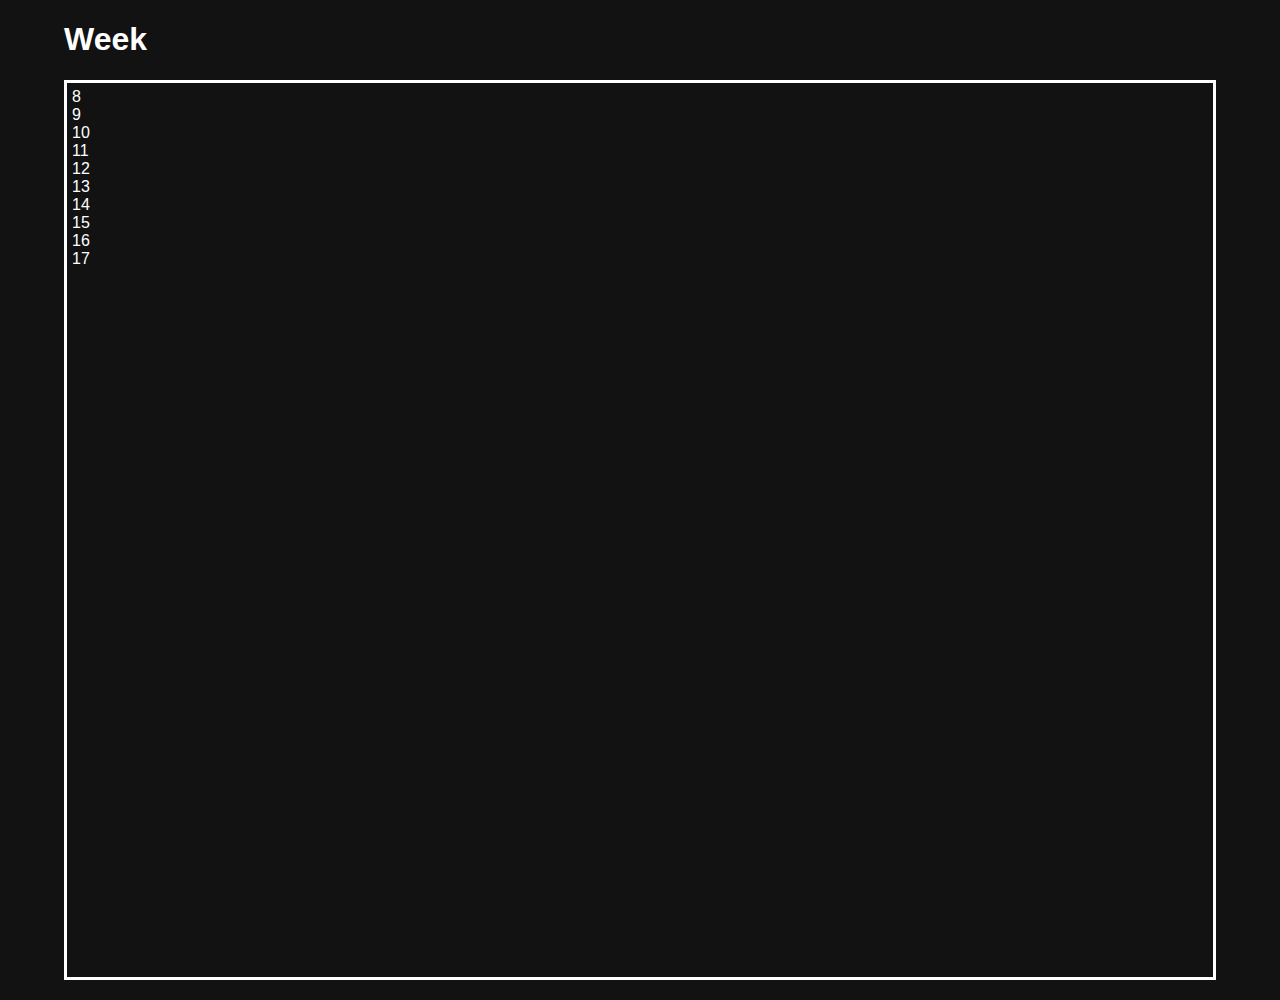
==== src/main/html/schedule.html @ 41f465f6 "Create schedule.html" ====
<!DOCTYPE html>
<html lang="en">
<head>
    <meta charset="UTF-8">
    <meta http-equiv="X-UA-Compatible" content="IE=edge">
    <meta name="viewport" content="width=device-width, initial-scale=1.0">
    <title>Schedule</title>
    <link rel="stylesheet" href="../css/main.css">
</head>

<style>
    
</style>
<body>
    <h1 class="week--number">Week </h1>
    <!-- TODO: Add week number to HTML -->
    <div class="timetable">
        <ul class="timatable-day">
            <ul class="timatable__list timatable__list--time">
                <li></li>
                <li>8</li>
                <li>9</li>
                <li>10</li>
                <li>11</li>
                <li>12</li>
                <li>13</li>
                <li>14</li>
                <li>15</li>
                <li>16</li>
                <li>17</li>
            </ul>

            <li class="timetable-day__header">
                <span class="timetable-day__name"> </span>
                <!-- TODO: JavaScript must add weekday and date. E.g.: Friday 16/09 inside timetable-day__name class -->
            </li>

        </ul>
    </div>
</body>
</html>
---- src/main/css/main.css ----
:root {
    /* Colours */
    --clr-primary-1: white;
    --clr-primary-2: #121212;

    /* Font families */
    --ff-primary: 'Verdana', sans-serif;
}

*, *:before, *:after {
    box-sizing: border-box;
}

html {
    display: flex;
}

body {
    min-height: 100vh;
    width: 100vw;
    margin: 0;
    padding: 0 5vw;

    background-color: var(--clr-primary-2);
    color: var(--clr-primary-1);
    font-family: var(--ff-primary)
}

.large-text {
    font-size: 5vh;
    font-weight: 700;
}

.center-container {
    text-align: center;
}

.timetable {
    border: 3px solid var(--clr-primary-1);
    display: grid;
    min-height: 100vh;
    padding: 5px;
    margin: 0 0 20px 0;
}

ul {
    padding: 0;
    margin: 0;
}

li {
    list-style: none;
}
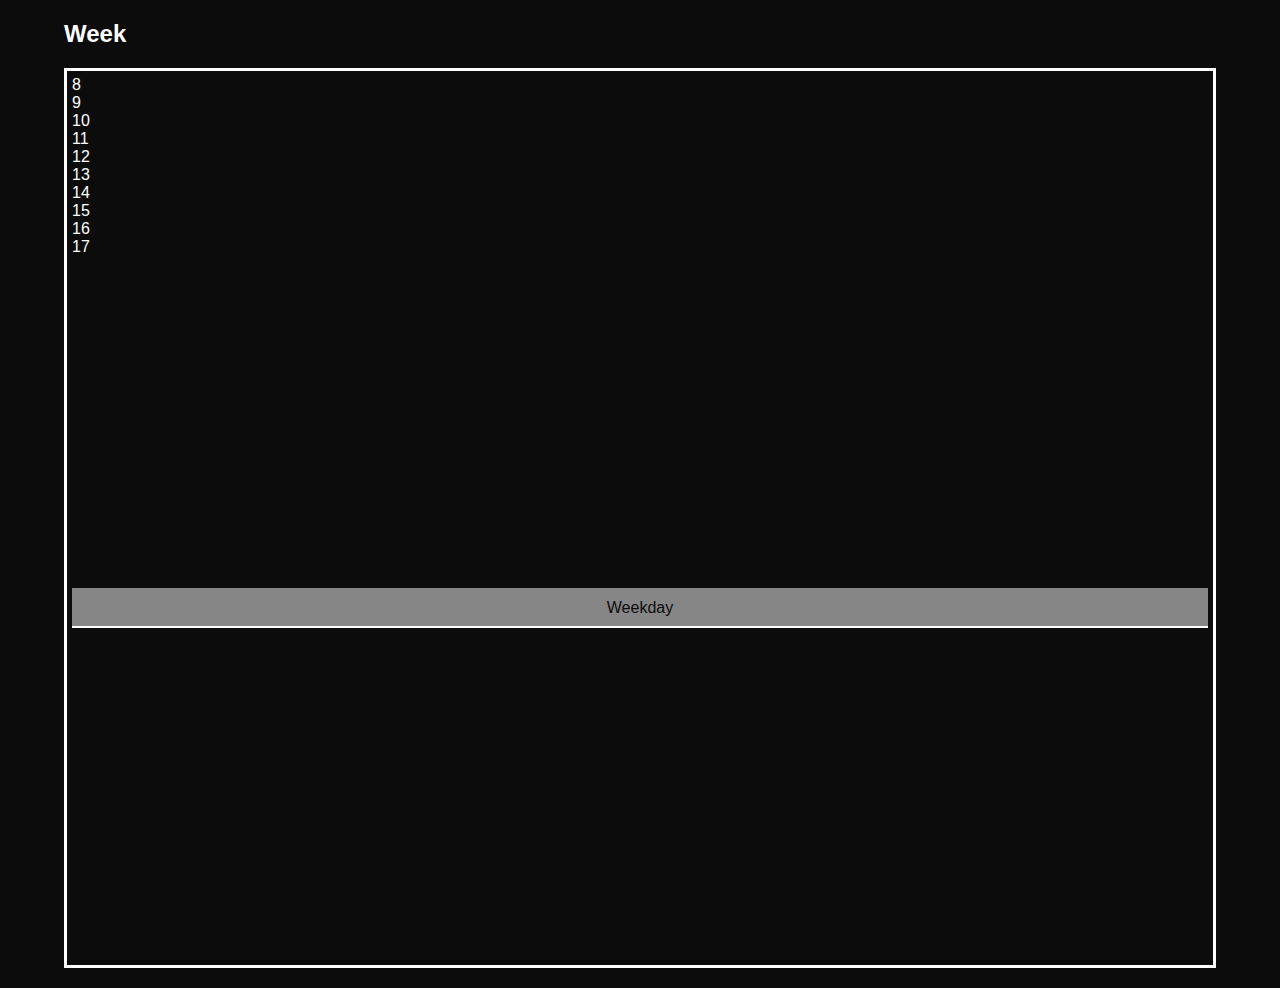
==== commit 0409d1c5: "Move timetable_list--time list to ouside timetable-day list" ====
--- a/src/main/html/schedule.html
+++ b/src/main/html/schedule.html
@@ -12,29 +12,29 @@
     
 </style>
 <body>
-    <h1 class="week--number">Week </h1>
+    <h2 class="week--number">Week </h2>
     <!-- TODO: Add week number to HTML -->
     <div class="timetable">
-        <ul class="timatable-day">
-            <ul class="timatable__list timatable__list--time">
-                <li></li>
-                <li>8</li>
-                <li>9</li>
-                <li>10</li>
-                <li>11</li>
-                <li>12</li>
-                <li>13</li>
-                <li>14</li>
-                <li>15</li>
-                <li>16</li>
-                <li>17</li>
-            </ul>
+        <ul class="timetable__list--time">
+            <li></li>
+            <li>8</li>
+            <li>9</li>
+            <li>10</li>
+            <li>11</li>
+            <li>12</li>
+            <li>13</li>
+            <li>14</li>
+            <li>15</li>
+            <li>16</li>
+            <li>17</li>
+            <!-- TODO: Add :before and :after to this for tick-marks -->
+        </ul>
 
+        <ul class="timetable-day">
             <li class="timetable-day__header">
-                <span class="timetable-day__name"> </span>
+                <span class="timetable-day__name">Weekday</span>
                 <!-- TODO: JavaScript must add weekday and date. E.g.: Friday 16/09 inside timetable-day__name class -->
             </li>
-
         </ul>
     </div>
 </body>
--- a/src/main/css/main.css
+++ b/src/main/css/main.css
@@ -1,7 +1,7 @@
 :root {
     /* Colours */
-    --clr-primary-1: white;
-    --clr-primary-2: #121212;
+    --clr-primary-1: 256, 256, 256;
+    --clr-primary-2: 12, 12, 12;
 
     /* Font families */
     --ff-primary: 'Verdana', sans-serif;
@@ -21,9 +21,9 @@
     margin: 0;
     padding: 0 5vw;
 
-    background-color: var(--clr-primary-2);
-    color: var(--clr-primary-1);
-    font-family: var(--ff-primary)
+    background-color: rgb(var(--clr-primary-2));
+    color: rgb(var(--clr-primary-1));
+    font-family: var(--ff-primary);
 }
 
 .large-text {
@@ -36,11 +36,25 @@
 }
 
 .timetable {
-    border: 3px solid var(--clr-primary-1);
+    border: 3px solid rgb(var(--clr-primary-1));
     display: grid;
     min-height: 100vh;
     padding: 5px;
     margin: 0 0 20px 0;
+}
+
+.timetable-day__header {
+    border-bottom: 2px solid rgb(var(--clr-primary-1)); /* inherit */
+    height: 40px; /* TODO: Update to responsive design */
+    line-height: 40px;
+    text-align: center;
+    background: rgb(var(--clr-primary-1), 0.5);
+    color: rgb(var(--clr-primary-2));
+}
+
+.timetable-day__header > li {
+    height: 10px;
+    border-left: 2px solid #eaedee;
 }
 
 ul {
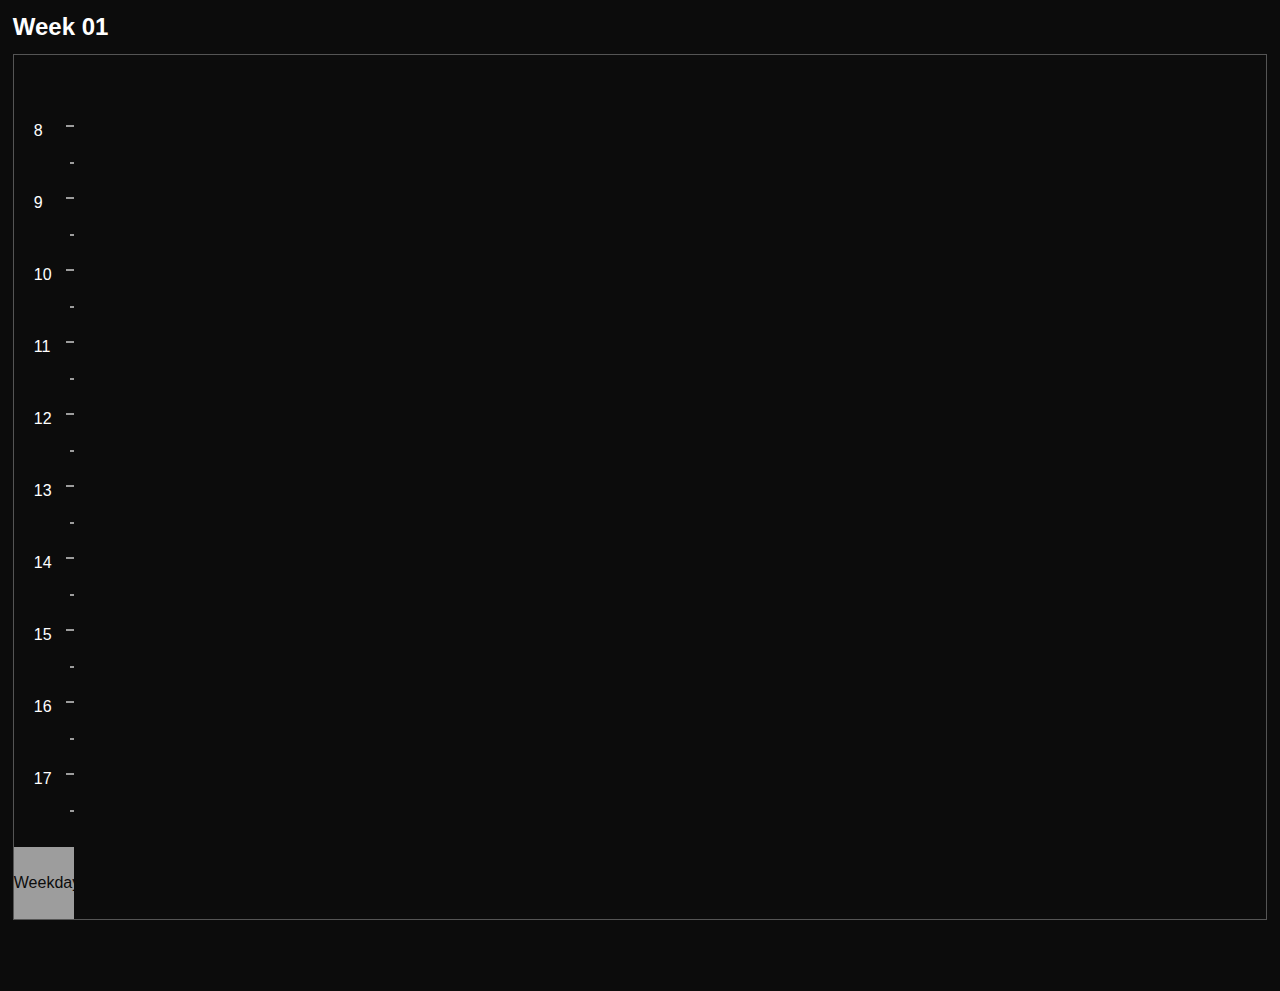
==== commit 1d3912b7: "Add alternating background to the timetable" ====
--- a/src/main/html/schedule.html
+++ b/src/main/html/schedule.html
@@ -12,9 +12,15 @@
     
 </style>
 <body>
-    <h2 class="week--number">Week </h2>
+    <h2 class="week--number">Week 01</h2>
     <!-- TODO: Add week number to HTML -->
     <div class="timetable">
+
+        <!-- Notes: Every "cell" in the timetable grid is 8vh high,
+                    and cells execpt in the first row and first
+                    column has 4 sub-cells. There are 10 cells from
+                    hours 8 to 18, meaning there are a total of 44 rows-->
+
         <ul class="timetable__list--time">
             <li></li>
             <li>8</li>
@@ -30,11 +36,24 @@
             <!-- TODO: Add :before and :after to this for tick-marks -->
         </ul>
 
-        <ul class="timetable-day">
-            <li class="timetable-day__header">
-                <span class="timetable-day__name">Weekday</span>
-                <!-- TODO: JavaScript must add weekday and date. E.g.: Friday 16/09 inside timetable-day__name class -->
-            </li>
+        <span class="timetable-day__header">
+            <span class="timetable-day__name">Weekday 01/09</span>
+            <!-- TODO: JavaScript must add weekday and date. 
+                 E.g.: Friday 16/09 inside timetable-day__name class -->
+        </span>
+
+        <ul class="timetable-day--background">
+            <!-- 10 hours from 8 to 18 with 4 quarters each hour -->
+            <li></li><li></li><li></li><li></li> <!-- 1 -->
+            <li></li><li></li><li></li><li></li> <!-- 2 -->
+            <li></li><li></li><li></li><li></li> <!-- 3 -->
+            <li></li><li></li><li></li><li></li> <!-- 4 -->
+            <li></li><li></li><li></li><li></li> <!-- 5 -->
+            <li></li><li></li><li></li><li></li> <!-- 6 -->
+            <li></li><li></li><li></li><li></li> <!-- 7 -->
+            <li></li><li></li><li></li><li></li> <!-- 8 -->
+            <li></li><li></li><li></li><li></li> <!-- 9 -->
+            <li></li><li></li><li></li><li></li> <!-- 10 -->
         </ul>
     </div>
 </body>
--- a/src/main/css/main.css
+++ b/src/main/css/main.css
@@ -1,3 +1,6 @@
+/* TODO: Make pixel values into responsive values */
+
+/* VARIABLES */
 :root {
     /* Colours */
     --clr-primary-1: 256, 256, 256;
@@ -5,6 +8,14 @@
 
     /* Font families */
     --ff-primary: 'Verdana', sans-serif;
+
+    /* Font sizes */
+    --fs-small: 16px;
+    --fs-medium: 20px;
+    --fs-large: 24px;
+
+    /* Size values */
+    --cell-height: 8vh;
 }
 
 *, *:before, *:after {
@@ -13,13 +24,19 @@
 
 html {
     display: flex;
+    -webkit-text-size-adjust: 100%;
+    -ms-text-size-adjust: 100%;
+}
+
+h2 {
+    margin: 0 0 1vw 0;
 }
 
 body {
     min-height: 100vh;
     width: 100vw;
     margin: 0;
-    padding: 0 5vw;
+    padding: 1vw;
 
     background-color: rgb(var(--clr-primary-2));
     color: rgb(var(--clr-primary-1));
@@ -36,25 +53,28 @@
 }
 
 .timetable {
-    border: 3px solid rgb(var(--clr-primary-1));
+    border: 1px solid rgb(var(--clr-primary-1), 0.3);
     display: grid;
-    min-height: 100vh;
-    padding: 5px;
-    margin: 0 0 20px 0;
+    grid-template-columns: min(60px, 10%);
+    padding: 0px;
+}
+
+.timetable-day {
+    grid-column:  2 / 3;
+    width: inherit;
 }
 
 .timetable-day__header {
-    border-bottom: 2px solid rgb(var(--clr-primary-1)); /* inherit */
-    height: 40px; /* TODO: Update to responsive design */
-    line-height: 40px;
+    height: var(--cell-height);
+    line-height: var(--cell-height);
     text-align: center;
-    background: rgb(var(--clr-primary-1), 0.5);
+    background: rgb(var(--clr-primary-1), 0.6);
     color: rgb(var(--clr-primary-2));
 }
 
-.timetable-day__header > li {
+.timetable-day__header li {
     height: 10px;
-    border-left: 2px solid #eaedee;
+    border-left: 2px solid rgb(var(--clr-primary-1));
 }
 
 ul {
@@ -64,4 +84,36 @@
 
 li {
     list-style: none;
+}
+
+.timetable__list--time {
+    grid-column: 1 / 2;
+    padding-left: 10px;
+}
+
+.timetable__list--time li {
+    height: var(--cell-height); /* OG: 40px */
+    line-height: 0.5;
+    text-align: left;
+    margin-bottom: 0;
+    position: relative;
+    padding-left: 10px;
+}
+
+ul.timetable__list--time li:not(:first-child):before,
+ul.timetable__list--time li:not(:first-child):after {
+    content: '';
+    position: absolute;
+    border-bottom: 2px solid rgb(var(--clr-primary-1), 0.6);
+    right: 0;
+}
+
+ul.timetable__list--time li:not(:first-child):before {
+    top: calc(((var(--cell-height)/2)) - 1px); /* OG: 19px */
+    width: 4px;
+}
+
+ul.timetable__list--time li:not(:first-child):after {
+    top: -2px; /* OG: -2px */
+    width: 8px;
 }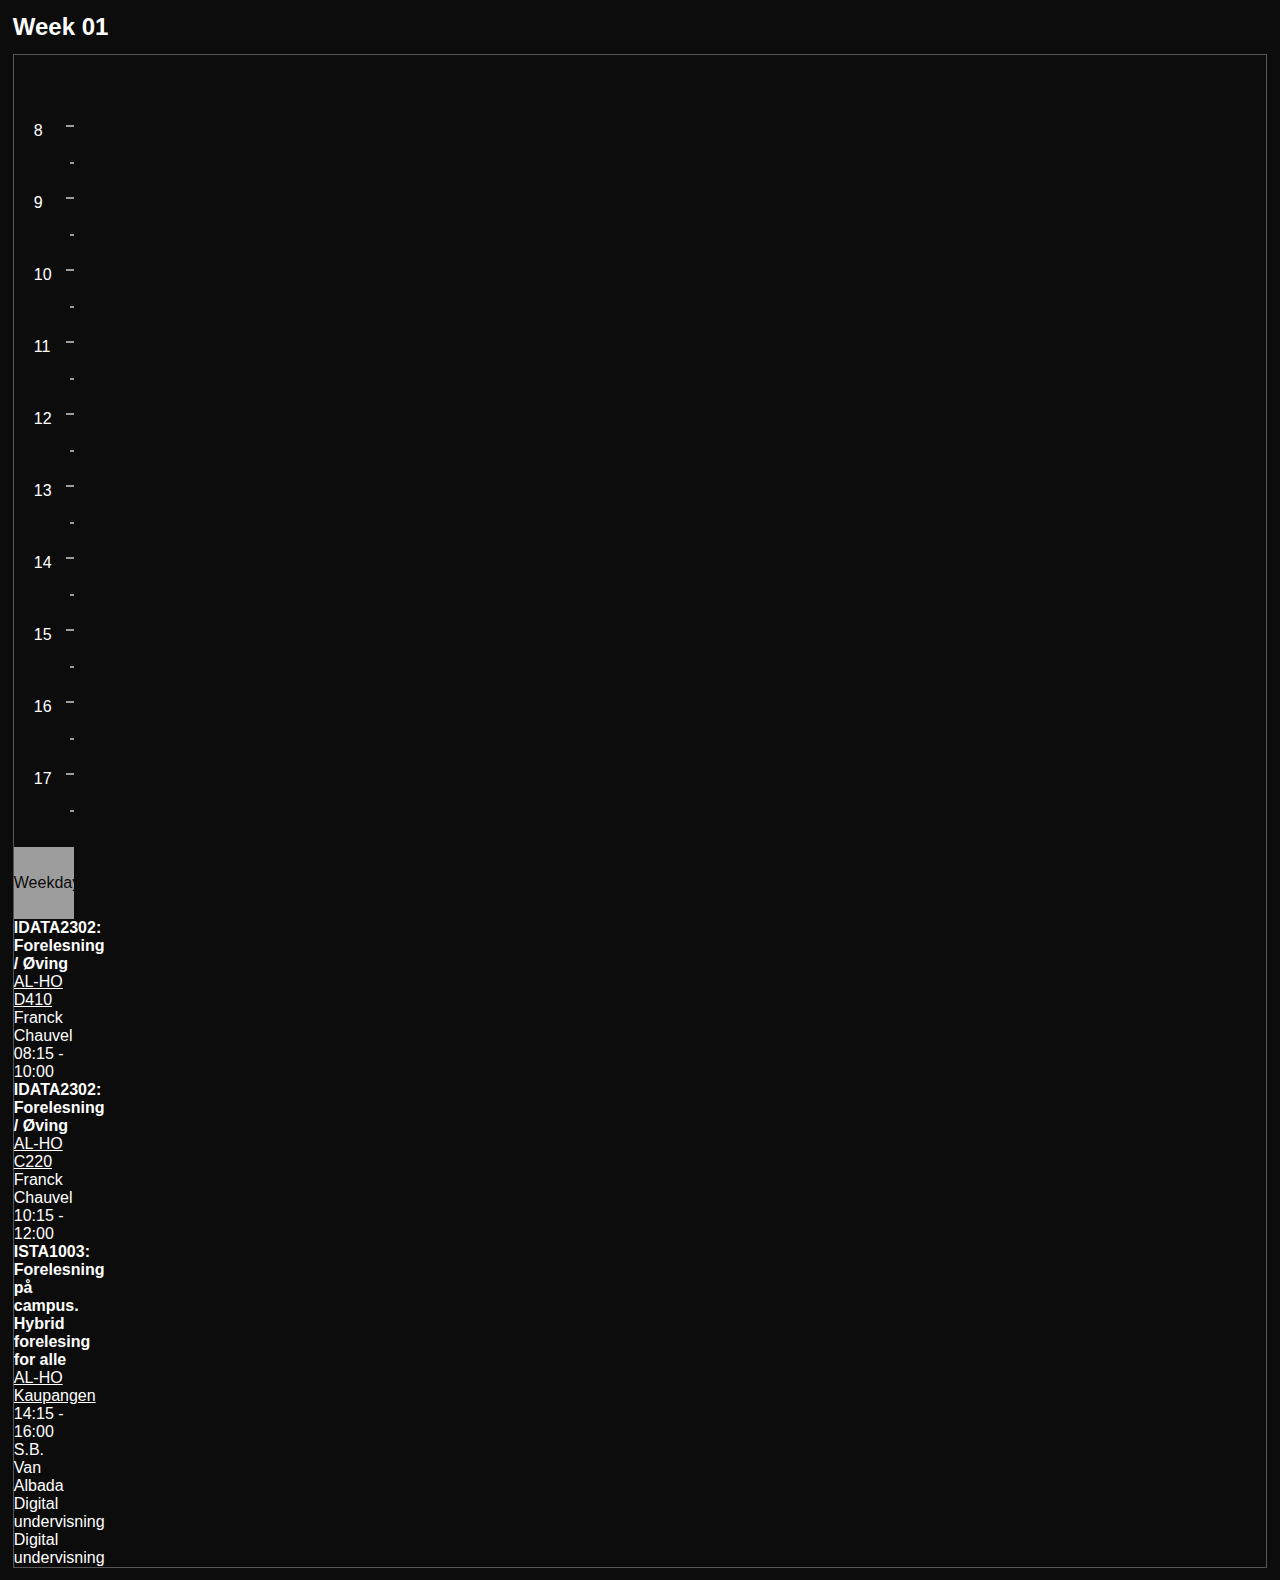
==== commit d274c8ff: "Add example classes to fill in the table" ====
--- a/src/main/html/schedule.html
+++ b/src/main/html/schedule.html
@@ -55,6 +55,27 @@
             <li></li><li></li><li></li><li></li> <!-- 9 -->
             <li></li><li></li><li></li><li></li> <!-- 10 -->
         </ul>
+
+        <!-- Testing: Implement a JS insertion method -->
+        <div class="timetable-day__event e1">
+            <b>IDATA2302: Forelesning / Øving</b><br>
+            <u>AL-HO D410</u><br>
+            Franck Chauvel<br>
+            08:15 - 10:00
+        </div>
+        <div class="timetable-day__event e3">
+            <b>IDATA2302: Forelesning / Øving</b><br>
+            <u>AL-HO C220</u><br>
+            Franck Chauvel<br>
+            10:15 - 12:00
+        </div>
+        <div class="timetable-day__event e2">
+            <b>ISTA1003: Forelesning på campus. Hybrid forelesing for alle</b><br>
+            <u>AL-HO Kaupangen</u><br>
+            14:15 - 16:00<br>
+            S.B. Van Albada<br>
+            Digital undervisning Digital undervisning
+        </div>
     </div>
 </body>
 </html>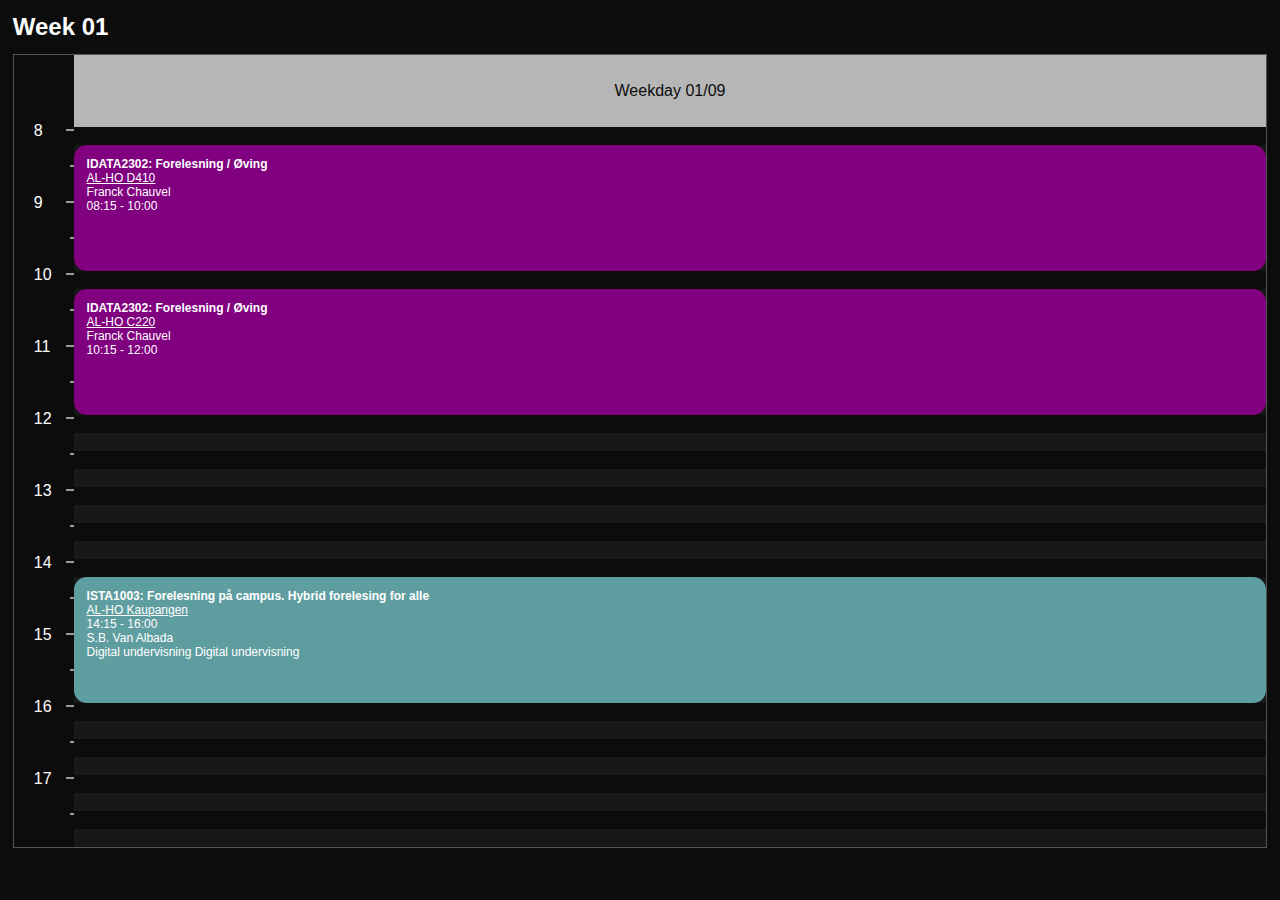
==== commit bfde1d43: "Add Javascript file" ====
--- a/src/main/html/schedule.html
+++ b/src/main/html/schedule.html
@@ -6,6 +6,7 @@
     <meta name="viewport" content="width=device-width, initial-scale=1.0">
     <title>Schedule</title>
     <link rel="stylesheet" href="../css/main.css">
+    <script src="../js/main.js"></script>
 </head>
 
 <style>
--- a/src/main/css/main.css
+++ b/src/main/css/main.css
@@ -9,13 +9,9 @@
     /* Font families */
     --ff-primary: 'Verdana', sans-serif;
 
-    /* Font sizes */
-    --fs-small: 16px;
-    --fs-medium: 20px;
-    --fs-large: 24px;
-
     /* Size values */
-    --cell-height: 8vh;
+    --row-height: 2vh;
+    --cell-height: calc(4 * var(--row-height));
 }
 
 *, *:before, *:after {
@@ -24,10 +20,9 @@
 
 html {
     display: flex;
-    -webkit-text-size-adjust: 100%;
-    -ms-text-size-adjust: 100%;
 }
 
+/* Keep bottom margin */
 h2 {
     margin: 0 0 1vw 0;
 }
@@ -52,31 +47,6 @@
     text-align: center;
 }
 
-.timetable {
-    border: 1px solid rgb(var(--clr-primary-1), 0.3);
-    display: grid;
-    grid-template-columns: min(60px, 10%);
-    padding: 0px;
-}
-
-.timetable-day {
-    grid-column:  2 / 3;
-    width: inherit;
-}
-
-.timetable-day__header {
-    height: var(--cell-height);
-    line-height: var(--cell-height);
-    text-align: center;
-    background: rgb(var(--clr-primary-1), 0.6);
-    color: rgb(var(--clr-primary-2));
-}
-
-.timetable-day__header li {
-    height: 10px;
-    border-left: 2px solid rgb(var(--clr-primary-1));
-}
-
 ul {
     padding: 0;
     margin: 0;
@@ -86,8 +56,29 @@
     list-style: none;
 }
 
+.timetable {
+    border: 1px solid rgb(var(--clr-primary-1), 0.3);
+    display: grid;
+    grid-template-columns: 60px;
+    grid-template-rows: repeat(44, 1fr);
+}
+
+/* TODO: When body width < 180 px: remove sidebar times */
+
+.timetable-day__header {
+    height: var(--cell-height);
+    grid-column:  2 / 3;
+    grid-row: 1 / 5;
+
+    line-height: var(--cell-height);
+    text-align: center;
+    background: rgb(var(--clr-primary-1), 0.7);
+    color: rgb(var(--clr-primary-2));
+}
+
 .timetable__list--time {
     grid-column: 1 / 2;
+    grid-row: 1 / 45;
     padding-left: 10px;
 }
 
@@ -109,11 +100,55 @@
 }
 
 ul.timetable__list--time li:not(:first-child):before {
-    top: calc(((var(--cell-height)/2)) - 1px); /* OG: 19px */
+    top: calc(var(--cell-height) / 2 + 2px); /* OG: 19px */
     width: 4px;
 }
 
 ul.timetable__list--time li:not(:first-child):after {
-    top: -2px; /* OG: -2px */
+    top: 2px; /* OG: -2px */
     width: 8px;
+}
+
+.timetable-day--background {
+    height: calc(10 * var(--cell-height));
+    background: rgb(var(--clr-primary-1), 0);
+    overflow: hidden;
+    grid-column: 2 / 3;
+    grid-row: 5 / 45;
+    z-index: 0;
+}
+
+.timetable-day--background > li {
+    height: calc(var(--cell-height) / 4);
+}
+
+.timetable-day--background > li:nth-child(even) {
+    background: rgb(var(--clr-primary-1), 0.05);
+}
+
+/* Testing. Style should be set with JS */
+.timetable-day__event {
+    height: calc(7 * var(--row-height));
+    background: darkslategray; /* Array of colours. Assign array of subjects (alphabetical, asc) to the colours */
+    grid-column: 2 / 3;
+    z-index: 1;
+    border-radius: 1vw;
+    padding: 1vw;
+    overflow: hidden;
+    font-size: 0.75em;
+}
+
+.e1 {
+    grid-row: 6 / 13;
+    background: purple; 
+}
+
+.e3 {
+    grid-row: 14 / 21;
+    background: purple; 
+}
+
+.e2 {
+    grid-row: 30 / 37;
+    background: cadetblue;
 }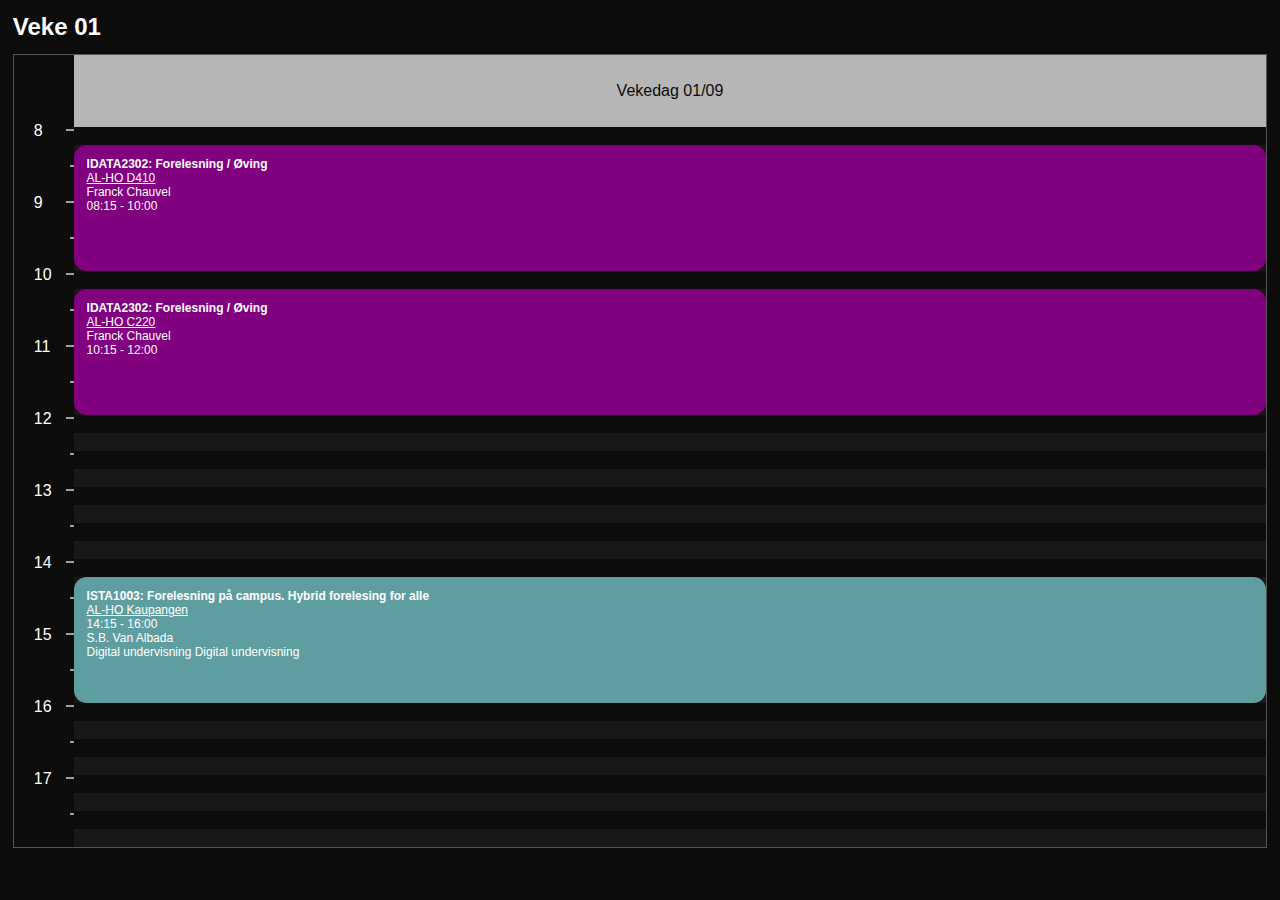
==== commit 05ac68c3: "Remove TODOs and move script to bottom" ====
--- a/src/main/html/schedule.html
+++ b/src/main/html/schedule.html
@@ -6,15 +6,10 @@
     <meta name="viewport" content="width=device-width, initial-scale=1.0">
     <title>Schedule</title>
     <link rel="stylesheet" href="../css/main.css">
-    <script src="../js/main.js"></script>
 </head>
 
-<style>
-    
-</style>
 <body>
-    <h2 class="week--number">Week 01</h2>
-    <!-- TODO: Add week number to HTML -->
+    <h2 class="week--number">Veke 01</h2>
     <div class="timetable">
 
         <!-- Notes: Every "cell" in the timetable grid is 8vh high,
@@ -38,9 +33,7 @@
         </ul>
 
         <span class="timetable-day__header">
-            <span class="timetable-day__name">Weekday 01/09</span>
-            <!-- TODO: JavaScript must add weekday and date. 
-                 E.g.: Friday 16/09 inside timetable-day__name class -->
+            <span class="timetable-day__name">Vekedag 01/09</span>
         </span>
 
         <ul class="timetable-day--background">
@@ -57,7 +50,6 @@
             <li></li><li></li><li></li><li></li> <!-- 10 -->
         </ul>
 
-        <!-- Testing: Implement a JS insertion method -->
         <div class="timetable-day__event e1">
             <b>IDATA2302: Forelesning / Øving</b><br>
             <u>AL-HO D410</u><br>
--- a/src/main/css/main.css
+++ b/src/main/css/main.css
@@ -22,7 +22,6 @@
     display: flex;
 }
 
-/* Keep bottom margin */
 h2 {
     margin: 0 0 1vw 0;
 }
@@ -63,7 +62,7 @@
     grid-template-rows: repeat(44, 1fr);
 }
 
-/* TODO: When body width < 180 px: remove sidebar times */
+/* TODO: When body-width < 180px: remove sidebar times */
 
 .timetable-day__header {
     height: var(--cell-height);
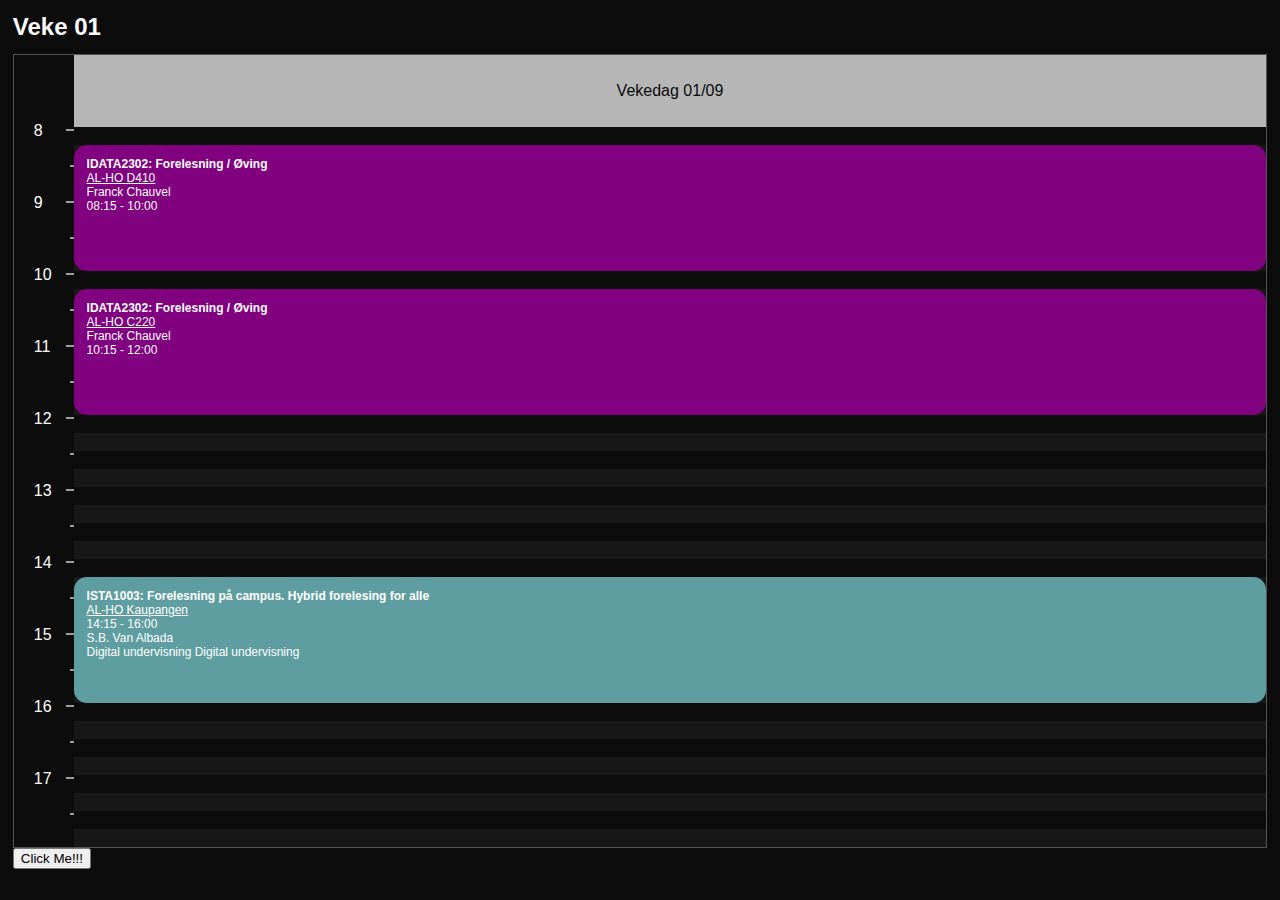
==== commit 27d3ef68: "Create a test button" ====
--- a/src/main/html/schedule.html
+++ b/src/main/html/schedule.html
@@ -70,5 +70,9 @@
             Digital undervisning Digital undervisning
         </div>
     </div>
+
+    <button id="testBtn">Click Me!!!</button>
+
+    <script src="../js/main.js"></script>
 </body>
 </html>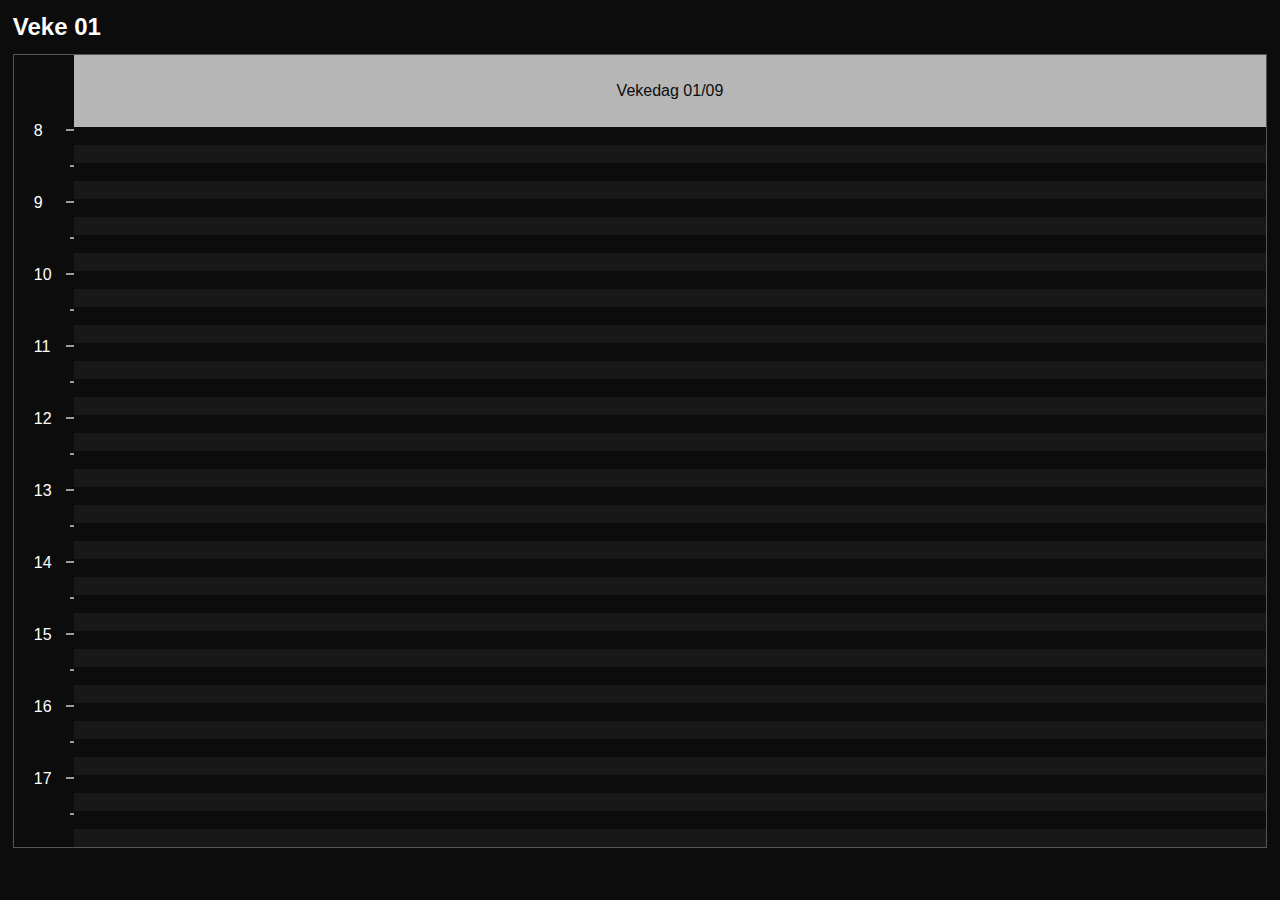
==== commit 067bd1c0: "Remove placeholder lectures and test button" ====
--- a/src/main/html/schedule.html
+++ b/src/main/html/schedule.html
@@ -17,7 +17,7 @@
                     column has 4 sub-cells. There are 10 cells from
                     hours 8 to 18, meaning there are a total of 44 rows-->
 
-        <ul class="timetable__list--time">
+        <ul class="timetable__list-time">
             <li></li>
             <li>8</li>
             <li>9</li>
@@ -49,29 +49,7 @@
             <li></li><li></li><li></li><li></li> <!-- 9 -->
             <li></li><li></li><li></li><li></li> <!-- 10 -->
         </ul>
-
-        <div class="timetable-day__event e1">
-            <b>IDATA2302: Forelesning / Øving</b><br>
-            <u>AL-HO D410</u><br>
-            Franck Chauvel<br>
-            08:15 - 10:00
-        </div>
-        <div class="timetable-day__event e3">
-            <b>IDATA2302: Forelesning / Øving</b><br>
-            <u>AL-HO C220</u><br>
-            Franck Chauvel<br>
-            10:15 - 12:00
-        </div>
-        <div class="timetable-day__event e2">
-            <b>ISTA1003: Forelesning på campus. Hybrid forelesing for alle</b><br>
-            <u>AL-HO Kaupangen</u><br>
-            14:15 - 16:00<br>
-            S.B. Van Albada<br>
-            Digital undervisning Digital undervisning
-        </div>
     </div>
-
-    <button id="testBtn">Click Me!!!</button>
 
     <script src="../js/main.js"></script>
 </body>
--- a/src/main/css/main.css
+++ b/src/main/css/main.css
@@ -75,13 +75,13 @@
     color: rgb(var(--clr-primary-2));
 }
 
-.timetable__list--time {
+.timetable__list-time {
     grid-column: 1 / 2;
     grid-row: 1 / 45;
     padding-left: 10px;
 }
 
-.timetable__list--time li {
+.timetable__list-time li {
     height: var(--cell-height); /* OG: 40px */
     line-height: 0.5;
     text-align: left;
@@ -90,20 +90,20 @@
     padding-left: 10px;
 }
 
-ul.timetable__list--time li:not(:first-child):before,
-ul.timetable__list--time li:not(:first-child):after {
+ul.timetable__list-time li:not(:first-child):before,
+ul.timetable__list-time li:not(:first-child):after {
     content: '';
     position: absolute;
     border-bottom: 2px solid rgb(var(--clr-primary-1), 0.6);
     right: 0;
 }
 
-ul.timetable__list--time li:not(:first-child):before {
+ul.timetable__list-time li:not(:first-child):before {
     top: calc(var(--cell-height) / 2 + 2px); /* OG: 19px */
     width: 4px;
 }
 
-ul.timetable__list--time li:not(:first-child):after {
+ul.timetable__list-time li:not(:first-child):after {
     top: 2px; /* OG: -2px */
     width: 8px;
 }
@@ -127,8 +127,6 @@
 
 /* Testing. Style should be set with JS */
 .timetable-day__event {
-    height: calc(7 * var(--row-height));
-    background: darkslategray; /* Array of colours. Assign array of subjects (alphabetical, asc) to the colours */
     grid-column: 2 / 3;
     z-index: 1;
     border-radius: 1vw;
